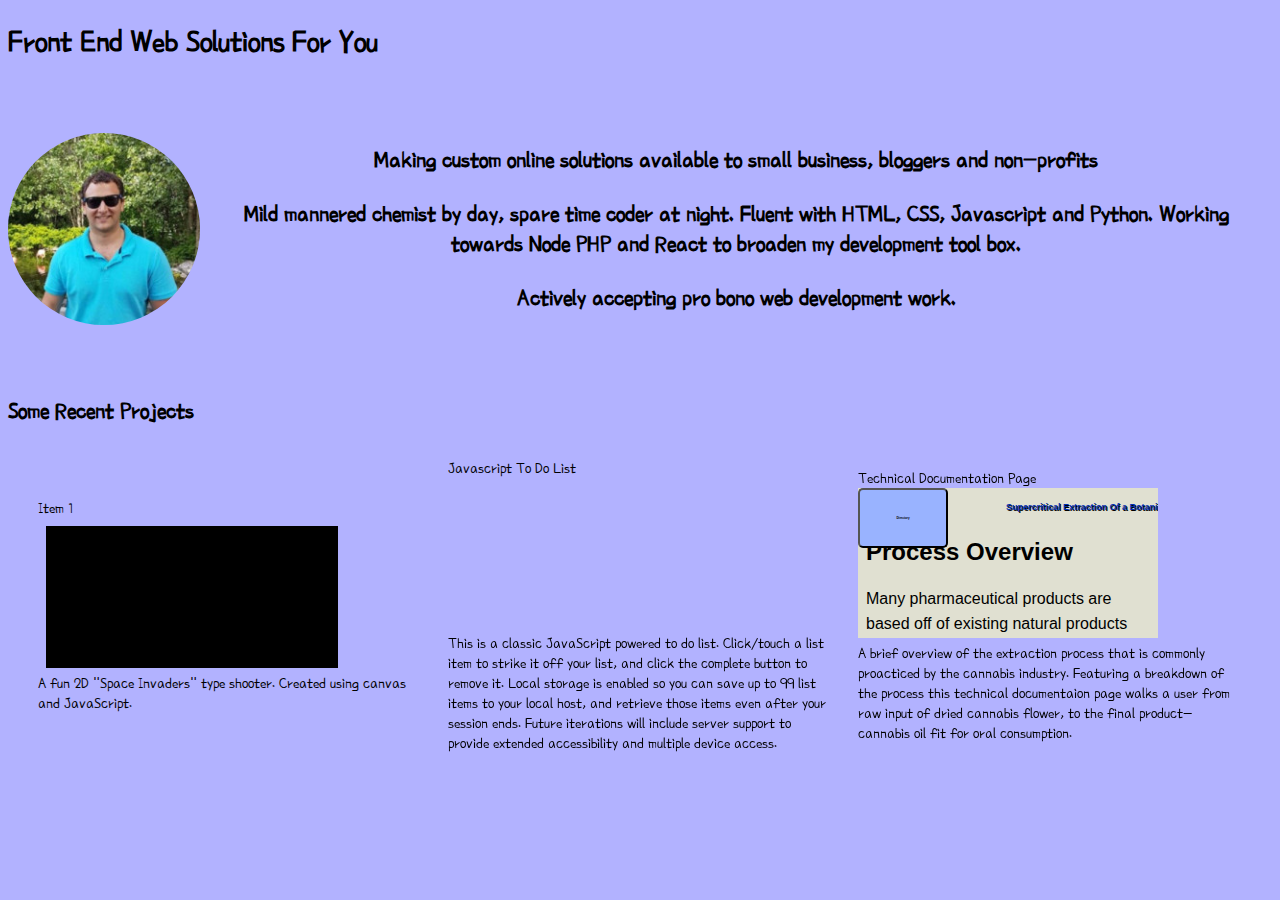
==== index.html @ b126ffb8 "Added Additional Links" ====
<!DOCTYPE html>
<html>
<head>
	<meta http-equiv="Content-Type" content="text/html; charset=UTF-8" />

<title>Marshall | Front End Web Solutions</title>

</head>



<link href="https://fonts.googleapis.com/css?family=Poor+Story" rel="stylesheet">

<link rel="stylesheet" type ="text/css" href = "marlindat_css.css">


<body>

<nav>

</nav>

<main>

	<h1>Front End Web Solutions For You</h1>

			

<section id="bio">

	
	<img id ="profile-pic" src="./profilePic.png" alt="profile picture of a handsome man with an easy smile wearing sunglasses standing infront of lush green vegetation and flamingos">

	<div id="bio-info">

		

		<p> Making custom online solutions available to small business, bloggers and non-profits
		</p>

		<p>
			Mild mannered chemist by day, spare time coder at night. Fluent with HTML, CSS, Javascript and Python. Working towards Node PHP and React to broaden my development tool box. 
		</p>	

		<blockquote>Actively accepting pro bono web development work. </blockquote>

    </div>

</section>

<h2>Some Recent Projects</h2>

<section id ="projects">


<div class="portfolio-item">

	<span class="portfolio-item-title">Item 1</span>

	<a href="https://marlindat.github.io/javaScriptArcadeShooter.html">

		<iframe src="javaScriptArcadeShooter.html">

	  		<p>Your browser does not support iframes.</p>

		</iframe>

	</a>

	<span class ="portfolio-item-description">
		A fun 2D "Space Invaders" type shooter. Created using canvas and JavaScript. 
	</span>

</div>

<div class="portfolio-item">

	<span class="portfolio-item-title">Javascript To Do List
	</span>

	<a href="https://marlindat.000webhostapp.com/">
		<iframe src="https://marlindat.000webhostapp.com/">
	  		<p>Your browser does not support iframes.</p>
		</iframe>
	</a>

	<span class ="portfolio-item-description">
		This is a classic JavaScript powered to do list. Click/touch a list item to strike it off your list, and click the complete button to remove it.  Local storage is enabled so you can save up to 99 list items to your local host, and retrieve those items even after your session ends. Future iterations will include server support to provide extended accessibility and multiple device access. 
	</span>

</div>

<div class="portfolio-item">

	<span class="portfolio-item-title">Technical Documentation Page
	</span>

	<a href="https://marlindat.github.io/buildATechnicalDocumentationPage.html">
		<iframe src="buildATechnicalDocumentationPage.html">
	  		<p>Your browser does not support iframes.</p>
		</iframe>
	</a>

	<span class ="portfolio-item-description">
		A brief overview of the extraction process that is commonly proacticed by the cannabis industry. Featuring a breakdown of the process this technical documentaion page walks a user from raw input of dried cannabis flower, to the final product- cannabis oil fit for oral consumption. 
	</span>

</div>



</section>



</main>


<footer>
</footer>




























	<script src="marlindat_JS.js"></script>

</body>
</html>
---- marlindat_css.css ----
*{
	box-sizing: border-box;
}	

body {
  font-size: 100%;
  font-family: 'Cabin Condensed', sans-serif;
 font-family: 'Poor Story', cursive;
}

#profile-pic{
	border-radius: 50%;
}


iframe{
	border: none;
	overflow: hidden;
}

.portfolio-item-title{
	display: block;
}

.portfolio-item-description{
	display: block;
}


#projects{
	display: flex;
	flex-direction: row;
	flex-wrap: wrap;
	justify-content: center;
	align-items: center;
}



/*************** DESKTOP *************/
@media only screen and (min-width: 700px) {
  html {
     background-image: linear-gradient(to right, rgba(0,0,255,0), rgba(0,0,255,0.4));
     background: rgba(0,0,255,0.3);
  }

#profile-pic{
	width: 15vw;
	height:15vw;
	
}

#bio{
	display: flex;
	justify-content: space-around;
	align-items: center;

}
#bio-info{
	min-width: 60vw;
	text-align: center;
	padding: 3vw;
	font-size: 1.5em;
	font-weight: bold;
}

.portfolio-item{
	width: 30vw;
	margin: 1vw;
}

}
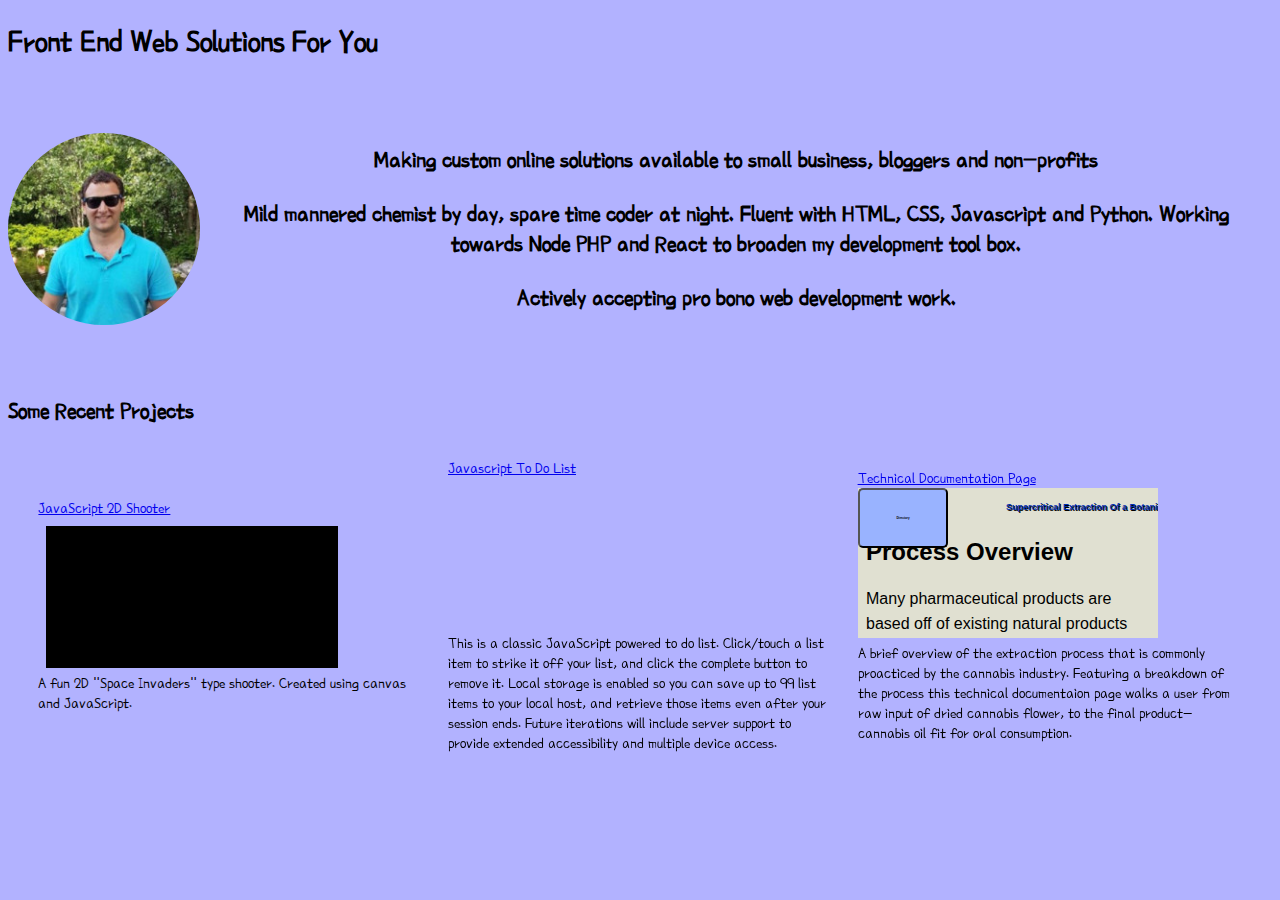
==== commit b1d8e573: "Update index.html" ====
--- a/index.html
+++ b/index.html
@@ -55,9 +55,13 @@
 
 <div class="portfolio-item">
 
-	<span class="portfolio-item-title">Item 1</span>
+	<a href="https://marlindat.github.io/javaScriptArcadeShooter.html">
 
-	<a href="https://marlindat.github.io/javaScriptArcadeShooter.html">
+	<span class="portfolio-item-title">JavaScript 2D Shooter</span>
+
+	</a>
+
+	
 
 		<iframe src="javaScriptArcadeShooter.html">
 
@@ -65,7 +69,7 @@
 
 		</iframe>
 
-	</a>
+	
 
 	<span class ="portfolio-item-description">
 		A fun 2D "Space Invaders" type shooter. Created using canvas and JavaScript. 
@@ -75,14 +79,16 @@
 
 <div class="portfolio-item">
 
-	<span class="portfolio-item-title">Javascript To Do List
-	</span>
+	<a href="https://marlindat.000webhostapp.com/">
 
-	<a href="https://marlindat.000webhostapp.com/">
+	<span class="portfolio-item-title">Javascript To Do List</span>
+
+	</a>
+
 		<iframe src="https://marlindat.000webhostapp.com/">
 	  		<p>Your browser does not support iframes.</p>
 		</iframe>
-	</a>
+	
 
 	<span class ="portfolio-item-description">
 		This is a classic JavaScript powered to do list. Click/touch a list item to strike it off your list, and click the complete button to remove it.  Local storage is enabled so you can save up to 99 list items to your local host, and retrieve those items even after your session ends. Future iterations will include server support to provide extended accessibility and multiple device access. 
@@ -92,14 +98,17 @@
 
 <div class="portfolio-item">
 
-	<span class="portfolio-item-title">Technical Documentation Page
-	</span>
+	<a href="https://marlindat.github.io/buildATechnicalDocumentationPage.html">
 
-	<a href="https://marlindat.github.io/buildATechnicalDocumentationPage.html">
+	<span class="portfolio-item-title">Technical Documentation Page	</span>
+
+	</a>
+
+	
 		<iframe src="buildATechnicalDocumentationPage.html">
 	  		<p>Your browser does not support iframes.</p>
 		</iframe>
-	</a>
+	
 
 	<span class ="portfolio-item-description">
 		A brief overview of the extraction process that is commonly proacticed by the cannabis industry. Featuring a breakdown of the process this technical documentaion page walks a user from raw input of dried cannabis flower, to the final product- cannabis oil fit for oral consumption. 
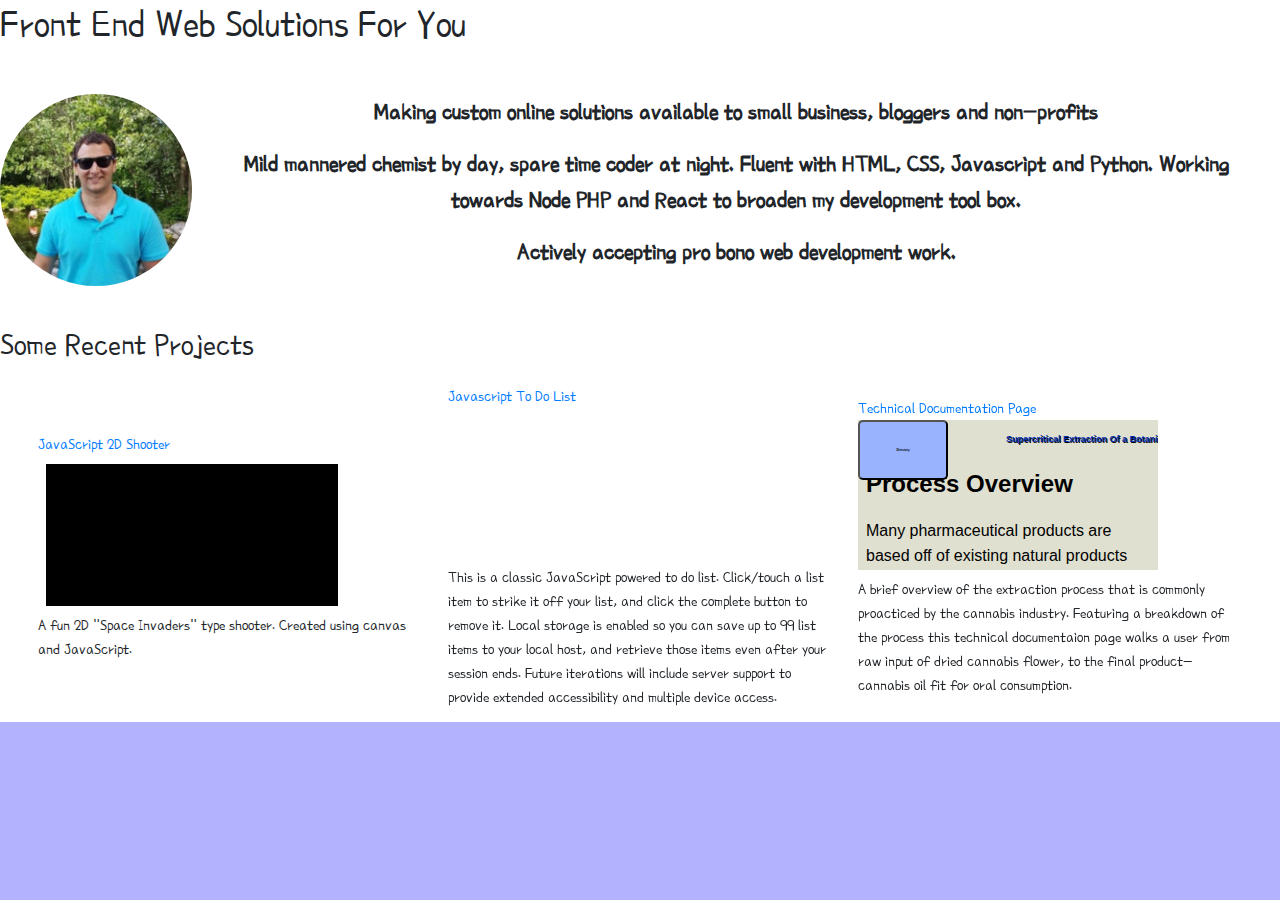
==== commit 8961381a: "new version using bootstrap" ====
--- a/index.html
+++ b/index.html
@@ -1,11 +1,25 @@
 <!DOCTYPE html>
-<html>
+<html lang="en">
 <head>
-	<meta http-equiv="Content-Type" content="text/html; charset=UTF-8" />
+
+
+<meta charset="UTF-8">
+<meta name="description" content="Free Web Design">
+<meta name="keywords" content="HTML, CSS, XML, JavaScript, Free Web Design">
+<meta name="viewport" content="width=device-width, initial-scale=1.0">
+<meta name="author" content="marlindat">
 
 <title>Marshall | Front End Web Solutions</title>
 
-</head>
+<!---------------------BOOTSTRAP CDN ---------------->
+<!-- Latest compiled and minified CSS -->
+<link rel="stylesheet" href="https://maxcdn.bootstrapcdn.com/bootstrap/4.3.1/css/bootstrap.min.css">
+<!-- jQuery library -->
+<script src="https://ajax.googleapis.com/ajax/libs/jquery/3.3.1/jquery.min.js"></script>
+<!-- Popper JS -->
+<script src="https://cdnjs.cloudflare.com/ajax/libs/popper.js/1.14.7/umd/popper.min.js"></script>
+<!-- Latest compiled JavaScript -->
+<script src="https://maxcdn.bootstrapcdn.com/bootstrap/4.3.1/js/bootstrap.min.js"></script>
 
 
 
@@ -14,11 +28,12 @@
 <link rel="stylesheet" type ="text/css" href = "marlindat_css.css">
 
 
+</head>
+
+
 <body>
 
-<nav>
 
-</nav>
 
 <main>
 
@@ -130,32 +145,8 @@
 
 
 
-
-
-
-
-
-
-
-
-
-
-
-
-
-
-
-
-
-
-
-
-
-
-
-
-
 	<script src="marlindat_JS.js"></script>
 
 </body>
+
 </html>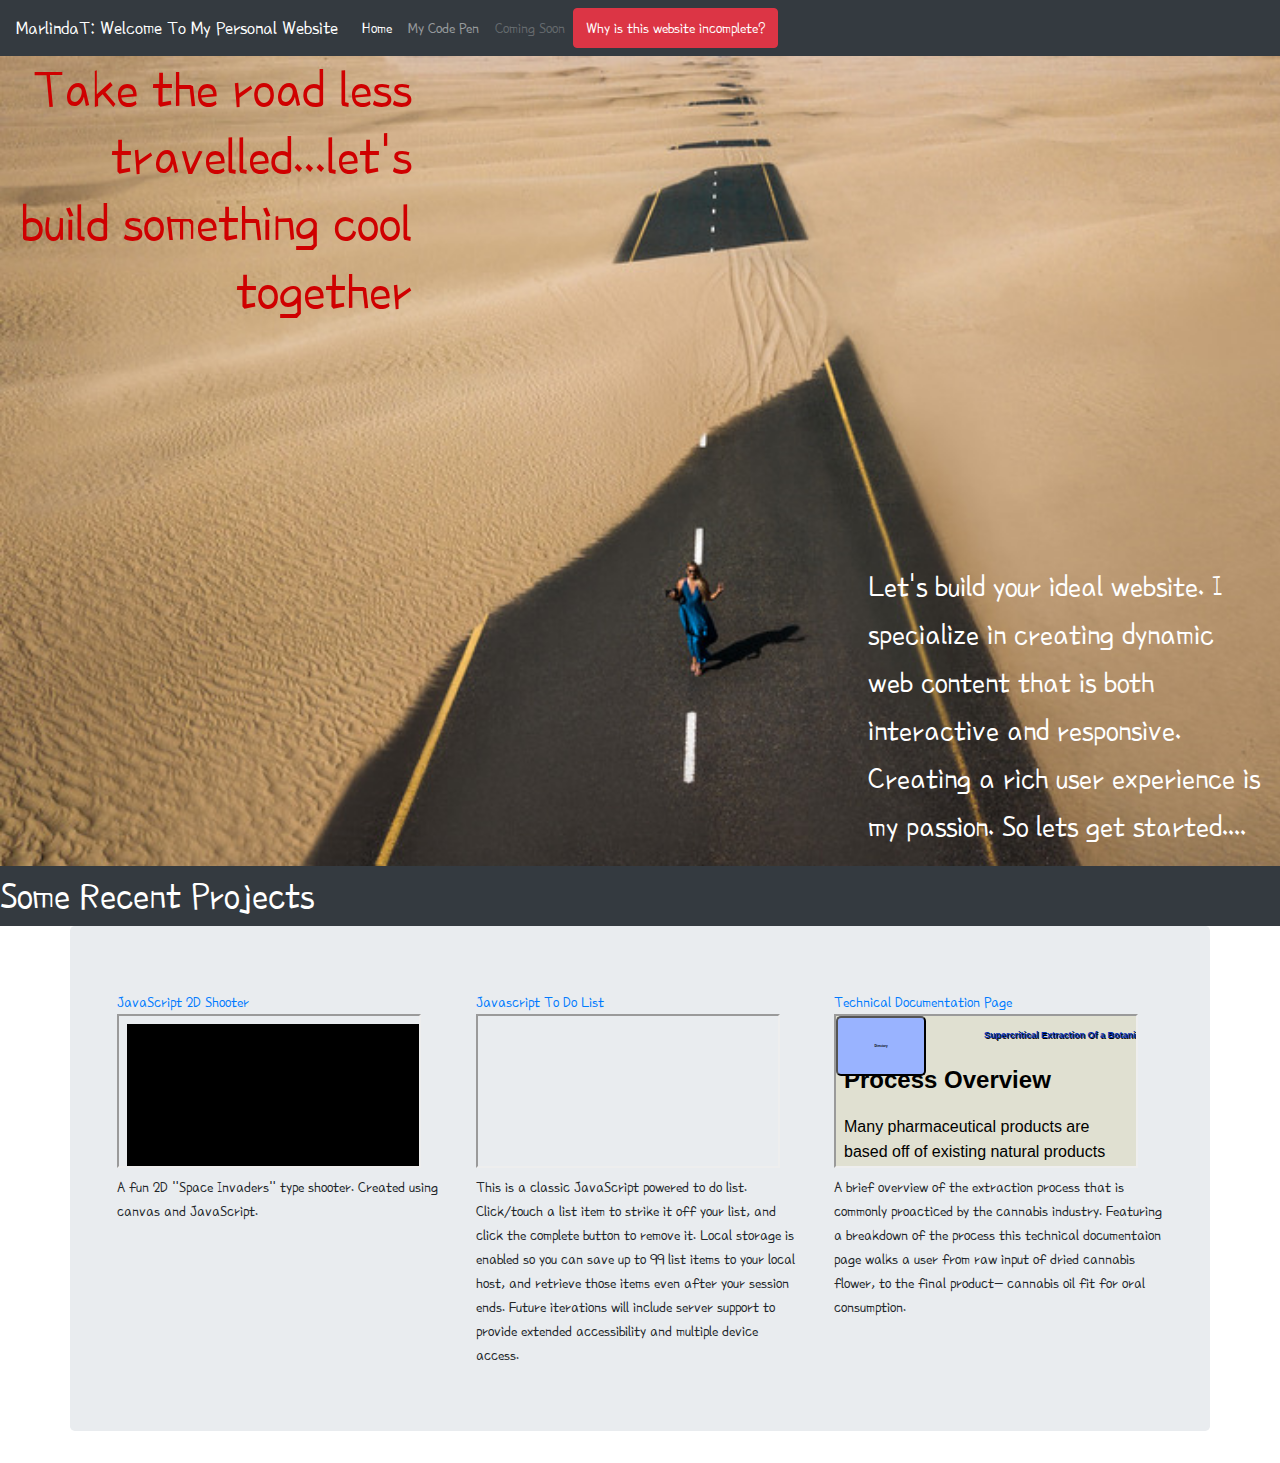
==== commit 09711bf6: "Going Live With Bootstrap Revisions" ====
--- a/index.html
+++ b/index.html
@@ -1,152 +1,176 @@
-<!DOCTYPE html>
-<html lang="en">
-<head>
-
-
-<meta charset="UTF-8">
-<meta name="description" content="Free Web Design">
-<meta name="keywords" content="HTML, CSS, XML, JavaScript, Free Web Design">
-<meta name="viewport" content="width=device-width, initial-scale=1.0">
-<meta name="author" content="marlindat">
-
-<title>Marshall | Front End Web Solutions</title>
-
-<!---------------------BOOTSTRAP CDN ---------------->
-<!-- Latest compiled and minified CSS -->
-<link rel="stylesheet" href="https://maxcdn.bootstrapcdn.com/bootstrap/4.3.1/css/bootstrap.min.css">
-<!-- jQuery library -->
-<script src="https://ajax.googleapis.com/ajax/libs/jquery/3.3.1/jquery.min.js"></script>
-<!-- Popper JS -->
-<script src="https://cdnjs.cloudflare.com/ajax/libs/popper.js/1.14.7/umd/popper.min.js"></script>
-<!-- Latest compiled JavaScript -->
-<script src="https://maxcdn.bootstrapcdn.com/bootstrap/4.3.1/js/bootstrap.min.js"></script>
-
-
-
-<link href="https://fonts.googleapis.com/css?family=Poor+Story" rel="stylesheet">
-
-<link rel="stylesheet" type ="text/css" href = "marlindat_css.css">
-
-
-</head>
-
-
-<body>
-
-
-
-<main>
-
-	<h1>Front End Web Solutions For You</h1>
-
-			
-
-<section id="bio">
-
-	
-	<img id ="profile-pic" src="./profilePic.png" alt="profile picture of a handsome man with an easy smile wearing sunglasses standing infront of lush green vegetation and flamingos">
-
-	<div id="bio-info">
-
-		
-
-		<p> Making custom online solutions available to small business, bloggers and non-profits
-		</p>
-
-		<p>
-			Mild mannered chemist by day, spare time coder at night. Fluent with HTML, CSS, Javascript and Python. Working towards Node PHP and React to broaden my development tool box. 
-		</p>	
-
-		<blockquote>Actively accepting pro bono web development work. </blockquote>
-
-    </div>
-
-</section>
-
-<h2>Some Recent Projects</h2>
-
-<section id ="projects">
-
-
-<div class="portfolio-item">
-
-	<a href="https://marlindat.github.io/javaScriptArcadeShooter.html">
-
-	<span class="portfolio-item-title">JavaScript 2D Shooter</span>
-
-	</a>
-
-	
-
-		<iframe src="javaScriptArcadeShooter.html">
-
-	  		<p>Your browser does not support iframes.</p>
-
-		</iframe>
-
-	
-
-	<span class ="portfolio-item-description">
-		A fun 2D "Space Invaders" type shooter. Created using canvas and JavaScript. 
-	</span>
-
-</div>
-
-<div class="portfolio-item">
-
-	<a href="https://marlindat.000webhostapp.com/">
-
-	<span class="portfolio-item-title">Javascript To Do List</span>
-
-	</a>
-
-		<iframe src="https://marlindat.000webhostapp.com/">
-	  		<p>Your browser does not support iframes.</p>
-		</iframe>
-	
-
-	<span class ="portfolio-item-description">
-		This is a classic JavaScript powered to do list. Click/touch a list item to strike it off your list, and click the complete button to remove it.  Local storage is enabled so you can save up to 99 list items to your local host, and retrieve those items even after your session ends. Future iterations will include server support to provide extended accessibility and multiple device access. 
-	</span>
-
-</div>
-
-<div class="portfolio-item">
-
-	<a href="https://marlindat.github.io/buildATechnicalDocumentationPage.html">
-
-	<span class="portfolio-item-title">Technical Documentation Page	</span>
-
-	</a>
-
-	
-		<iframe src="buildATechnicalDocumentationPage.html">
-	  		<p>Your browser does not support iframes.</p>
-		</iframe>
-	
-
-	<span class ="portfolio-item-description">
-		A brief overview of the extraction process that is commonly proacticed by the cannabis industry. Featuring a breakdown of the process this technical documentaion page walks a user from raw input of dried cannabis flower, to the final product- cannabis oil fit for oral consumption. 
-	</span>
-
-</div>
-
-
-
-</section>
-
-
-
-</main>
-
-
-<footer>
-</footer>
-
-
-
-	<script src="marlindat_JS.js"></script>
-
-</body>
-
+<!DOCTYPE html>
+<html lang="en">
+<head>
+
+
+<meta charset="UTF-8">
+<meta name="description" content="Free Web Design">
+<meta name="keywords" content="HTML, CSS, XML, JavaScript, Free Web Design">
+<meta name="viewport" content="width=device-width, initial-scale=1.0">
+<meta name="author" content="marlindat">
+
+<title>Marshall | Front End Web Solutions</title>
+
+
+  <link rel="stylesheet" href="https://maxcdn.bootstrapcdn.com/bootstrap/4.3.1/css/bootstrap.min.css">
+  <script src="https://ajax.googleapis.com/ajax/libs/jquery/3.3.1/jquery.min.js"></script>
+  <script src="https://cdnjs.cloudflare.com/ajax/libs/popper.js/1.14.7/umd/popper.min.js"></script>
+  <script src="https://maxcdn.bootstrapcdn.com/bootstrap/4.3.1/js/bootstrap.min.js"></script>
+
+
+<!------ GOOGLE FONT ----------------------->
+<link href="https://fonts.googleapis.com/css?family=Poor+Story" rel="stylesheet">
+
+<!-----------  EXTRABOOTSTRAP STYLING ----------->
+  <link rel="stylesheet" type ="text/css" href = "marlindat_withBootstrap.css">
+
+</head>
+
+<body>
+
+<nav class="navbar navbar-expand-lg navbar-dark bg-dark">
+  <a class="navbar-brand" href="https://marlindat.github.io/">MarlindaT: Welcome To My Personal Website</a>
+  <button class="navbar-toggler" type="button" data-toggle="collapse" data-target="#navbarNavAltMarkup" aria-controls="navbarNavAltMarkup" aria-expanded="false" aria-label="Toggle navigation">
+    <span class="navbar-toggler-icon"></span>
+  </button>
+  <div class="collapse navbar-collapse" id="navbarNavAltMarkup">
+    <div class="navbar-nav">
+      <a class="nav-item nav-link active" href="#">Home <span class="sr-only">(current)</span></a>
+      <a class="nav-item nav-link" href="https://codepen.io/marLindaT/">My Code Pen</a>
+      
+      <a class="nav-item nav-link disabled" href="#">Coming Soon</a>
+
+      <button type="button" class="btn btn-danger" data-toggle="modal" data-target="#exampleModal">
+  Why is this website incomplete?
+</button>
+
+    </div>
+  </div>
+</nav>
+
+<!------------------MODAL --------------->
+
+
+
+
+<div class="modal fade" id="exampleModal" tabindex="-1" role="dialog" aria-labelledby="exampleModalLabel" aria-hidden="true">
+  <div class="modal-dialog" role="document">
+    <div class="modal-content">
+      <div class="modal-header">
+        <h5 class="modal-title" id="exampleModalLabel">Please Excuse the Mess</h5>
+        <button type="button" class="close" data-dismiss="modal" aria-label="Close">
+          <span aria-hidden="true">&times;</span>
+        </button>
+      </div>
+      <div class="modal-body">
+        Why is this website incomplete: I am a full time chemist/laboratory manager and volunteer firefighter. Website devlopment is my hobby that I do early in the mornings when I am not working out, exhausted from a late night medical call or working on a data science project. I am in the midst of building this website, and would love to help you with some pro bono work to get your website off the ground- I promise I'll prioritze your project!
+      </div>
+      <div class="modal-footer">
+        <button type="button" class="btn btn-secondary" data-dismiss="modal">Close</button>
+      </div>
+    </div>
+  </div>
+</div>
+
+<!---------------END MODAL ---------------->
+
+<main class="container-fluid">
+
+
+
+	<div class="row full-height dessert-pic">
+
+		<h1 class="col-md-4 text-right top-margin">
+			Take the road less travelled...let's build something cool together
+
+		</h1>	
+
+		<p class="col-md-4 offset-md-4 align-self-end" id="intro-p">
+			Let's build your ideal website. I specialize in creating dynamic web content that is both interactive and responsive. Creating a rich user experience is my passion. So lets get started....
+
+		</p>
+
+
+
+
+	</div>
+
+
+</main>
+
+	
+<div class="bg-dark section-title">
+		Some Recent Projects
+</div>
+
+<main class="container">
+
+<section id ="projects" class="row jumbotron">
+
+
+<div class="portfolio-item col-md-4">
+
+	<a href="https://marlindat.github.io/javaScriptArcadeShooter.html">
+		<span class="portfolio-item-title">JavaScript 2D Shooter</span>
+	</a>
+
+		<iframe src="javaScriptArcadeShooter.html" scrolling="no">
+	  		<p>Your browser does not support iframes.</p>
+		</iframe>
+
+	
+
+	<div class ="portfolio-item-description">
+		A fun 2D "Space Invaders" type shooter. Created using canvas and JavaScript. 
+	</div>
+
+</div>
+
+<div class="portfolio-item col-md-4">
+
+	<a href="https://marlindat.000webhostapp.com/">
+
+	<span class="portfolio-item-title">Javascript To Do List</span>
+
+	</a>
+
+		<iframe src="https://marlindat.000webhostapp.com/" scrolling="no">
+	  		<p>Your browser does not support iframes.</p>
+		</iframe>
+	
+
+	<div class ="portfolio-item-description">
+		This is a classic JavaScript powered to do list. Click/touch a list item to strike it off your list, and click the complete button to remove it.  Local storage is enabled so you can save up to 99 list items to your local host, and retrieve those items even after your session ends. Future iterations will include server support to provide extended accessibility and multiple device access. 
+	</div>
+
+</div>
+
+<div class="portfolio-item col-md-4">
+
+	<a href="https://marlindat.github.io/buildATechnicalDocumentationPage.html">
+
+	<span class="portfolio-item-title">Technical Documentation Page	</span>
+
+	</a>
+
+	
+		<iframe src="buildATechnicalDocumentationPage.html" scrolling="no">
+	  		<p>Your browser does not support iframes.</p>
+		</iframe>
+	
+
+	<div class ="portfolio-item-description">
+		A brief overview of the extraction process that is commonly proacticed by the cannabis industry. Featuring a breakdown of the process this technical documentaion page walks a user from raw input of dried cannabis flower, to the final product- cannabis oil fit for oral consumption. 
+	</div>
+
+</div>
+
+
+
+</section>
+
+
+</main>
+
+</body>
 </html>--- a/marlindat_withBootstrap.css
+++ b/marlindat_withBootstrap.css
@@ -0,0 +1,34 @@
+body{
+	font-family: 'Poor Story', cursive;
+}
+nav{
+	background-color: #000000;
+}
+
+.full-height{
+	height: 90vh;
+}
+
+.dessert-pic{
+	background-image: url("dessertRoad.png");
+	background-color: #ffffff; /*fall back color*/
+	background-repeat: no-repeat;
+	background-size: cover;
+
+}
+
+h1.top-margin{
+	/*margin-top: 5%;*/
+	color: #cf0000;
+	font-size: 3.5em;
+}
+#intro-p{
+	color: #ffffff;
+	font-size: 2em;
+
+}
+
+.section-title{
+	color: #ffffff;
+	font-size: 2.5em;
+}
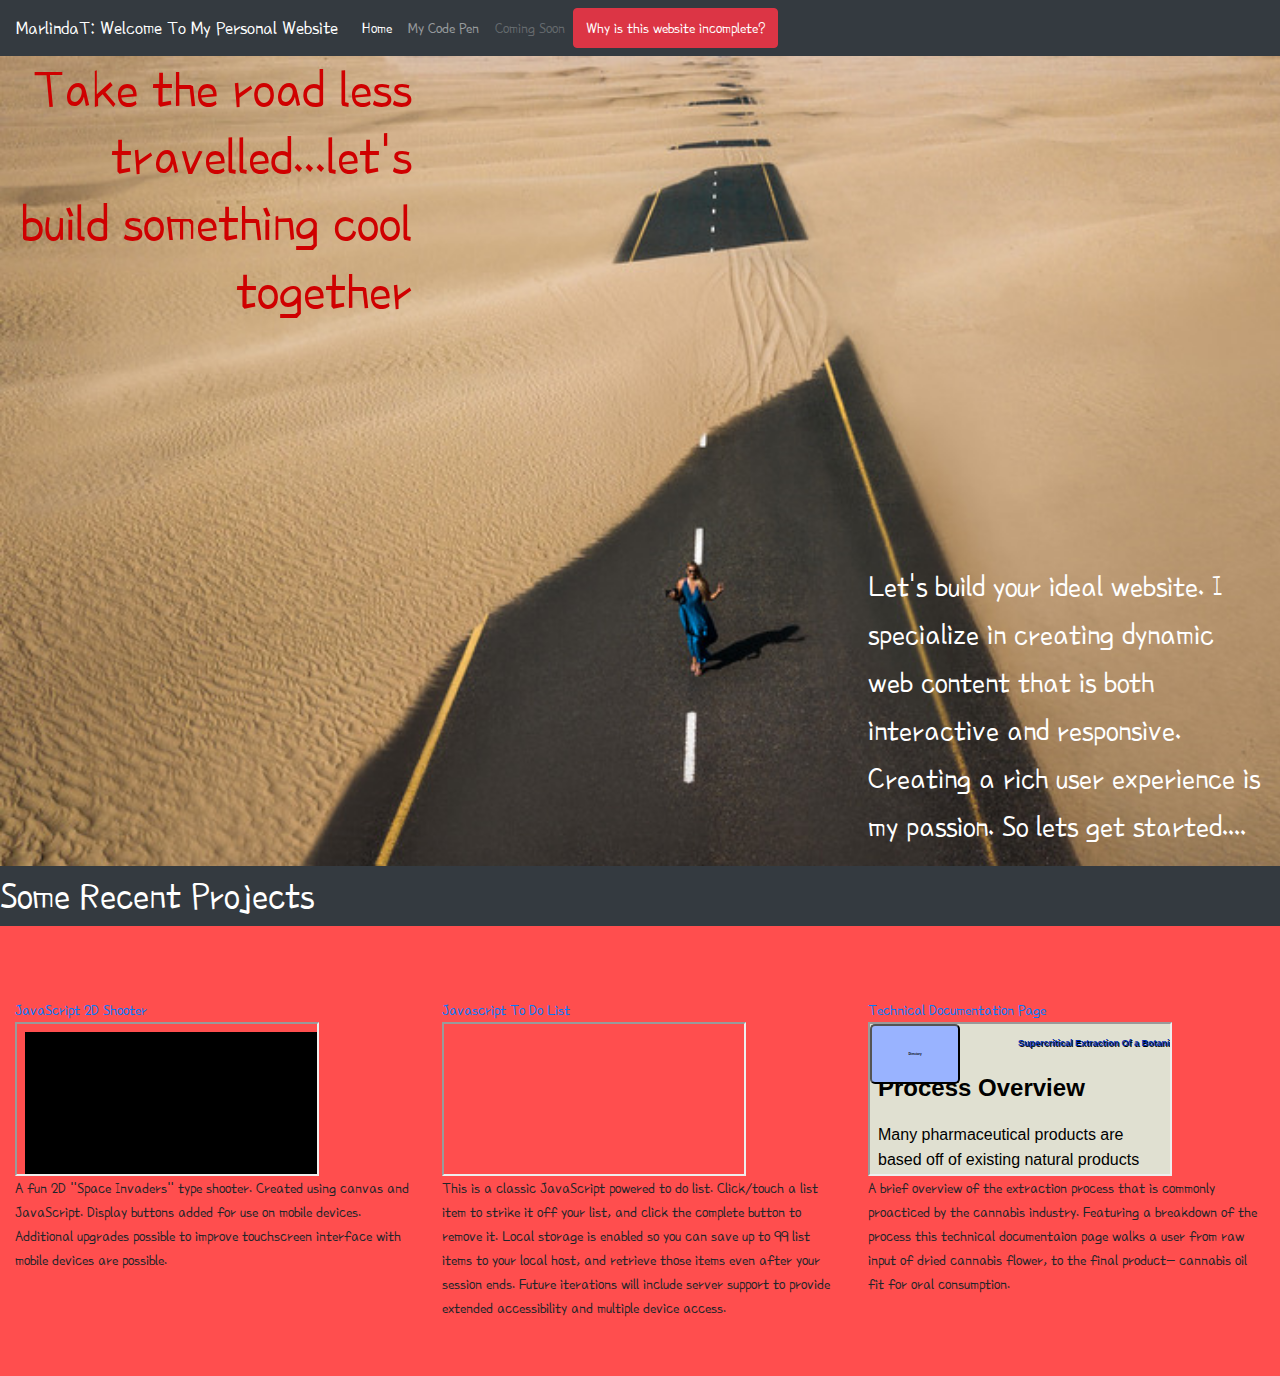
==== commit 56b0df01: "Additional work" ====
--- a/index.html
+++ b/index.html
@@ -48,6 +48,104 @@
   </div>
 </nav>
 
+
+<main class="container-fluid">
+
+
+
+	<div class="row full-height dessert-pic">
+
+		<h1 class="col-md-4 text-right top-margin">
+			Take the road less travelled...let's build something cool together
+
+		</h1>	
+
+		<p class="col-md-4 offset-md-4 align-self-end" id="intro-p">
+			Let's build your ideal website. I specialize in creating dynamic web content that is both interactive and responsive. Creating a rich user experience is my passion. So lets get started....
+
+		</p>
+
+
+
+
+	</div>
+
+
+</main>
+
+	
+<div class="bg-dark section-title" id='recent-projects-title'>Some Recent Projects </div>
+
+
+<main class="container-fluid">
+
+	<section id ="projects" class="row ">
+
+
+	<div class="portfolio-item col-md-4">
+
+		<a href="https://marlindat.github.io/javaScriptArcadeShooter.html">
+			<span class="portfolio-item-title">JavaScript 2D Shooter</span>
+		</a>
+
+			<iframe src="javaScriptArcadeShooter.html" scrolling="no">
+		  		<p>Your browser does not support iframes.</p>
+			</iframe>
+
+		
+
+		<div class ="portfolio-item-description">
+			A fun 2D "Space Invaders" type shooter. Created using canvas and JavaScript. Display buttons added for use on mobile devices. Additional upgrades possible to improve touchscreen interface with mobile devices are possible. 
+		</div>
+
+	</div>
+
+	<div class="portfolio-item col-md-4">
+
+		<a href="https://marlindat.000webhostapp.com/">
+
+		<span class="portfolio-item-title">Javascript To Do List</span>
+
+		</a>
+
+			<iframe src="https://marlindat.000webhostapp.com/" scrolling="no">
+		  		<p>Your browser does not support iframes.</p>
+			</iframe>
+		
+
+		<div class ="portfolio-item-description">
+			This is a classic JavaScript powered to do list. Click/touch a list item to strike it off your list, and click the complete button to remove it.  Local storage is enabled so you can save up to 99 list items to your local host, and retrieve those items even after your session ends. Future iterations will include server support to provide extended accessibility and multiple device access. 
+		</div>
+
+	</div>
+
+	<div class="portfolio-item col-md-4">
+
+		<a href="https://marlindat.github.io/buildATechnicalDocumentationPage.html">
+
+		<span class="portfolio-item-title">Technical Documentation Page	</span>
+
+		</a>
+
+		
+			<iframe src="buildATechnicalDocumentationPage.html" scrolling="no">
+		  		<p>Your browser does not support iframes.</p>
+			</iframe>
+		
+
+		<div class ="portfolio-item-description">
+			A brief overview of the extraction process that is commonly proacticed by the cannabis industry. Featuring a breakdown of the process this technical documentaion page walks a user from raw input of dried cannabis flower, to the final product- cannabis oil fit for oral consumption. 
+		</div>
+
+	</div>
+
+	</section>
+
+	
+
+
+</main>
+
 <!------------------MODAL --------------->
 
 
@@ -74,103 +172,6 @@
 
 <!---------------END MODAL ---------------->
 
-<main class="container-fluid">
-
-
-
-	<div class="row full-height dessert-pic">
-
-		<h1 class="col-md-4 text-right top-margin">
-			Take the road less travelled...let's build something cool together
-
-		</h1>	
-
-		<p class="col-md-4 offset-md-4 align-self-end" id="intro-p">
-			Let's build your ideal website. I specialize in creating dynamic web content that is both interactive and responsive. Creating a rich user experience is my passion. So lets get started....
-
-		</p>
-
-
-
-
-	</div>
-
-
-</main>
-
-	
-<div class="bg-dark section-title">
-		Some Recent Projects
-</div>
-
-<main class="container">
-
-<section id ="projects" class="row jumbotron">
-
-
-<div class="portfolio-item col-md-4">
-
-	<a href="https://marlindat.github.io/javaScriptArcadeShooter.html">
-		<span class="portfolio-item-title">JavaScript 2D Shooter</span>
-	</a>
-
-		<iframe src="javaScriptArcadeShooter.html" scrolling="no">
-	  		<p>Your browser does not support iframes.</p>
-		</iframe>
-
-	
-
-	<div class ="portfolio-item-description">
-		A fun 2D "Space Invaders" type shooter. Created using canvas and JavaScript. 
-	</div>
-
-</div>
-
-<div class="portfolio-item col-md-4">
-
-	<a href="https://marlindat.000webhostapp.com/">
-
-	<span class="portfolio-item-title">Javascript To Do List</span>
-
-	</a>
-
-		<iframe src="https://marlindat.000webhostapp.com/" scrolling="no">
-	  		<p>Your browser does not support iframes.</p>
-		</iframe>
-	
-
-	<div class ="portfolio-item-description">
-		This is a classic JavaScript powered to do list. Click/touch a list item to strike it off your list, and click the complete button to remove it.  Local storage is enabled so you can save up to 99 list items to your local host, and retrieve those items even after your session ends. Future iterations will include server support to provide extended accessibility and multiple device access. 
-	</div>
-
-</div>
-
-<div class="portfolio-item col-md-4">
-
-	<a href="https://marlindat.github.io/buildATechnicalDocumentationPage.html">
-
-	<span class="portfolio-item-title">Technical Documentation Page	</span>
-
-	</a>
-
-	
-		<iframe src="buildATechnicalDocumentationPage.html" scrolling="no">
-	  		<p>Your browser does not support iframes.</p>
-		</iframe>
-	
-
-	<div class ="portfolio-item-description">
-		A brief overview of the extraction process that is commonly proacticed by the cannabis industry. Featuring a breakdown of the process this technical documentaion page walks a user from raw input of dried cannabis flower, to the final product- cannabis oil fit for oral consumption. 
-	</div>
-
-</div>
-
-
-
-</section>
-
-
-</main>
 
 </body>
 </html>--- a/marlindat_withBootstrap.css
+++ b/marlindat_withBootstrap.css
@@ -1,3 +1,15 @@
+:root{
+	--main-color: #cf0000;
+
+	--shade0 : #CF0000;    
+	--shade1 : #FF4E4E ;
+	--shade2 : #F91A1A;
+	--shade3 : #A90000 ;
+	--shade4 : #7F0000;
+
+
+}
+
 body{
 	font-family: 'Poor Story', cursive;
 }
@@ -19,7 +31,7 @@
 
 h1.top-margin{
 	/*margin-top: 5%;*/
-	color: #cf0000;
+	color: var(--shade0);
 	font-size: 3.5em;
 }
 #intro-p{
@@ -32,3 +44,17 @@
 	color: #ffffff;
 	font-size: 2.5em;
 }
+iframe{
+	display:block;
+}
+
+#recent-projects-title{
+	
+
+}
+#projects{
+	padding-top: 8vh;
+	min-height: 50vh;
+	background-color: var(--shade1);
+
+}
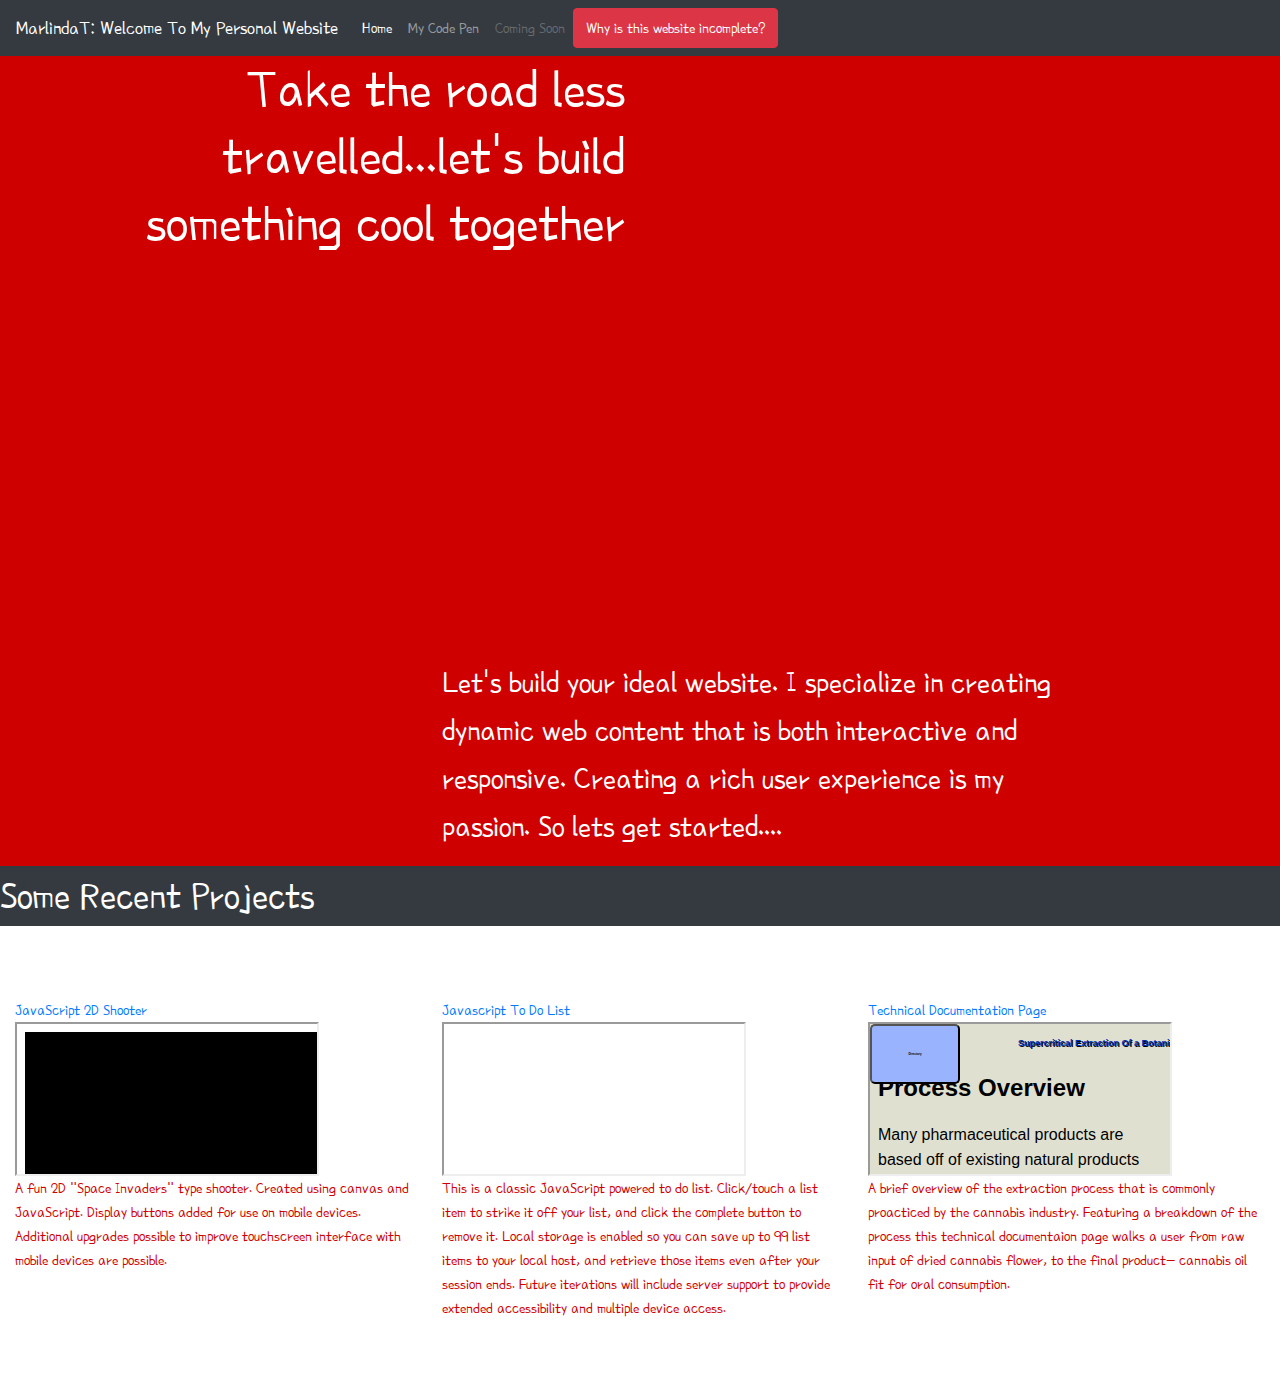
==== commit 6793d469: "Removed main pic" ====
--- a/index.html
+++ b/index.html
@@ -22,7 +22,7 @@
 <link href="https://fonts.googleapis.com/css?family=Poor+Story" rel="stylesheet">
 
 <!-----------  EXTRABOOTSTRAP STYLING ----------->
-  <link rel="stylesheet" type ="text/css" href = "marlindat_withBootstrap.css">
+  <link rel="stylesheet" type ="text/css" href = "index.css">
 
 </head>
 
@@ -40,7 +40,7 @@
       
       <a class="nav-item nav-link disabled" href="#">Coming Soon</a>
 
-      <button type="button" class="btn btn-danger" data-toggle="modal" data-target="#exampleModal">
+      <button type="button" class="btn btn-danger" idata-toggle="modal" data-target="#exampleModal">
   Why is this website incomplete?
 </button>
 
@@ -53,14 +53,14 @@
 
 
 
-	<div class="row full-height dessert-pic">
+	<div class="row full-height splash-pic">
 
-		<h1 class="col-md-4 text-right top-margin">
+		<h1 class="col-md-6 text-right top-margin">
 			Take the road less travelled...let's build something cool together
 
 		</h1>	
 
-		<p class="col-md-4 offset-md-4 align-self-end" id="intro-p">
+		<p class="col-md-6 offset-md-4 align-self-end" id="intro-p">
 			Let's build your ideal website. I specialize in creating dynamic web content that is both interactive and responsive. Creating a rich user experience is my passion. So lets get started....
 
 		</p>
--- a/index.css
+++ b/index.css
@@ -0,0 +1,67 @@
+:root{
+	--main-color: #cf0000;
+
+	--shade0 : #CF0000;    
+	--shade1 : #FF4E4E ;
+	--shade2 : #F91A1A;
+	--shade3 : #A90000 ;
+	--shade4 : #7F0000;
+
+
+}
+
+body{
+	font-family: 'Poor Story', cursive;
+}
+nav{
+	background-color: #000000;
+}
+
+.full-height{
+	min-height: 90vh;
+
+}
+
+.splash-pic{
+/*	background-image: url("dessertRoad.png");  
+	background-repeat: no-repeat;
+	background-size: cover;
+*/
+	background-color: var(--shade0); /*fall back color*/
+	
+
+}
+
+h1.top-margin{
+	/*margin-top: 5%;*/
+	color: #ffffff;
+	font-size: 3.5em;
+}
+#intro-p{
+	color: #ffffff;
+	font-size: 2em;
+
+}
+
+.section-title{
+	color: #ffffff;
+	font-size: 2.5em;
+}
+iframe{
+	display:block;
+}
+
+#recent-projects-title{
+	
+
+}
+#projects{
+	padding-top: 8vh;
+	min-height: 50vh;
+	background-color: #ffffff;
+
+}
+
+.portfolio-item-description{
+	color:var(--shade0);
+}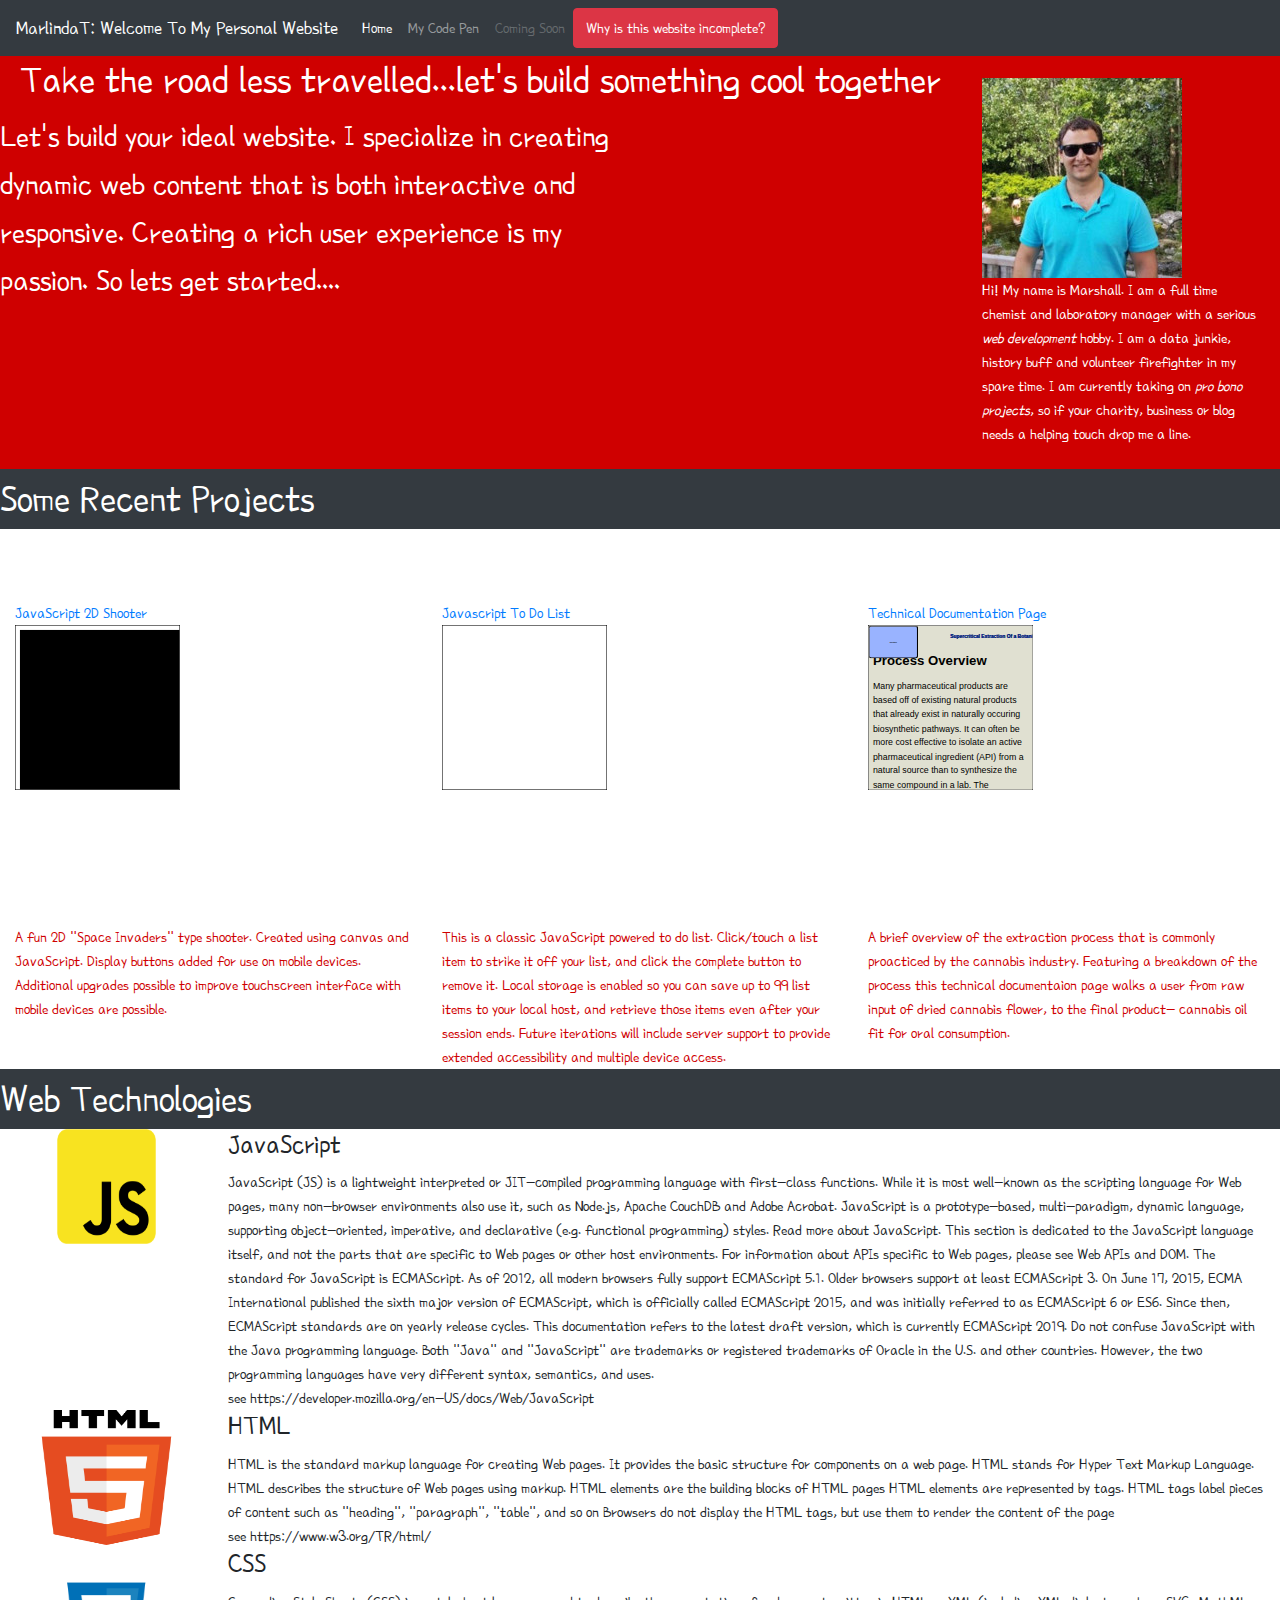
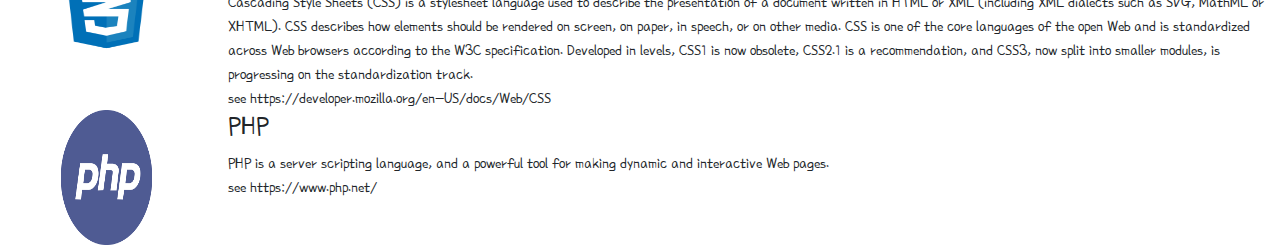
==== commit 168fbcbb: "Updated" ====
--- a/index.html
+++ b/index.html
@@ -49,26 +49,36 @@
 </nav>
 
 
-<main class="container-fluid">
-
-
-
-	<div class="row full-height splash-pic">
-
-		<h1 class="col-md-6 text-right top-margin">
+<main class="grid-container full-height splash-pic ">
+
+
+
+		<h1 class="main-top-left text-center top-margin">
 			Take the road less travelled...let's build something cool together
 
 		</h1>	
 
-		<p class="col-md-6 offset-md-4 align-self-end" id="intro-p">
+		<p class="main-bottom-left align-self-end" id="intro-p">
 			Let's build your ideal website. I specialize in creating dynamic web content that is both interactive and responsive. Creating a rich user experience is my passion. So lets get started....
 
 		</p>
 
-
-
-
-	</div>
+		<div class="main-right-sidebar">
+			
+			<img id="profilePic" src="profilePic.png" alt="Picture of a ruggedly handsome young man in a teal shirt stadning in front of lush green vegetation with flamingos feeding in the background">
+
+
+			<span class="intro-span">Hi! My name is Marshall. I am a full time chemist and laboratory manager with a serious <em>web development</em> hobby. I am a data junkie, history buff and volunteer firefighter in my spare time. 
+			</span>
+			<span class="intro-span">
+			I am currently taking on <em>pro bono projects</em>, so if your charity, business or blog needs a helping touch drop me a line. 
+			</span>
+		</div>
+
+
+
+
+	
 
 
 </main>
@@ -142,6 +152,98 @@
 	</section>
 
 	
+
+
+</main>
+
+<div class="bg-dark section-title" id='recent-projects-title'>Web Technologies </div>
+
+<main class = "container-fluid">
+
+
+	<div class=" row web-technology-item">
+
+		<img class =" col-sm-2 web-technology-image" src="javascriptImg.png" width="165px" height ='115px'>
+
+		<span class="col-sm-10 web-technology-description">
+
+			<h3 class="web-technology-title"> JavaScript</h3>
+
+		JavaScript (JS) is a lightweight interpreted or JIT-compiled programming language with first-class functions. While it is most well-known as the scripting language for Web pages, many non-browser environments also use it, such as Node.js, Apache CouchDB and Adobe Acrobat. JavaScript is a prototype-based, multi-paradigm, dynamic language, supporting object-oriented, imperative, and declarative (e.g. functional programming) styles. Read more about JavaScript.
+
+This section is dedicated to the JavaScript language itself, and not the parts that are specific to Web pages or other host environments. For information about APIs specific to Web pages, please see Web APIs and DOM.
+
+The standard for JavaScript is ECMAScript. As of 2012, all modern browsers fully support ECMAScript 5.1. Older browsers support at least ECMAScript 3. On June 17, 2015, ECMA International published the sixth major version of ECMAScript, which is officially called ECMAScript 2015, and was initially referred to as ECMAScript 6 or ES6. Since then, ECMAScript standards are on yearly release cycles. This documentation refers to the latest draft version, which is currently ECMAScript 2019.
+
+Do not confuse JavaScript with the Java programming language. Both "Java" and "JavaScript" are trademarks or registered trademarks of Oracle in the U.S. and other countries. However, the two programming languages have very different syntax, semantics, and uses.
+<br>
+see https://developer.mozilla.org/en-US/docs/Web/JavaScript
+
+</span>
+
+	</div>	
+
+
+	<div class=" row web-technology-item">
+
+		<img class ="col-sm-2 web-technology-image" src="htmlImg.png" width="165px" height='135px'>
+
+		<span class="col-sm-10 web-technology-description">
+
+			<h3 class="web-technology-title"> HTML</h3>
+
+		HTML is the standard markup language for creating Web pages. It provides the basic structure for components on a web page. HTML stands for Hyper Text Markup Language. HTML describes the structure of Web pages using markup. HTML elements are the building blocks of HTML pages
+HTML elements are represented by tags. HTML tags label pieces of content such as "heading", "paragraph", "table", and so on Browsers do not display the HTML tags, but use them to render the content of the page
+<br>
+see https://www.w3.org/TR/html/
+
+</span>
+
+	</div>	
+
+
+	<div class=" row web-technology-item">
+
+		<img class ="col-sm-2 web-technology-image" src="cssImg.png" width="165px" height='135px'>
+
+		<span class="col-sm-10 web-technology-description">
+
+			<h3 class="web-technology-title"> CSS</h3>
+
+			Cascading Style Sheets (CSS) is a stylesheet language used to describe the presentation of a document written in HTML or XML (including XML dialects such as SVG, MathML or XHTML). CSS describes how elements should be rendered on screen, on paper, in speech, or on other media.
+
+CSS is one of the core languages of the open Web and is standardized across Web browsers according to the W3C specification. Developed in levels, CSS1 is now obsolete, CSS2.1 is a recommendation, and CSS3, now split into smaller modules, is progressing on the standardization track.
+
+<br>
+see https://developer.mozilla.org/en-US/docs/Web/CSS
+
+</span>
+
+	</div>
+
+
+	<div class=" row web-technology-item">
+
+		<img class ="col-sm-2 web-technology-image" src="php.png" width="165px" height='135px'>
+
+		<span class="col-sm-10 web-technology-description">
+
+			<h3 class="web-technology-title"> PHP</h3>
+
+		PHP is a server scripting language, and a powerful tool for making dynamic and interactive Web pages.
+
+			
+
+<br>
+see https://www.php.net/
+
+</span>
+
+	</div>
+
+	
+
+
 
 
 </main>
--- a/index.css
+++ b/index.css
@@ -10,6 +10,11 @@
 
 }
 
+@keyframes colorChange {
+  from {color: #ffffff;}
+  to {color: yellow;}
+}
+
 body{
 	font-family: 'Poor Story', cursive;
 }
@@ -18,9 +23,81 @@
 }
 
 .full-height{
-	min-height: 90vh;
+	min-height: 40vh;
 
 }
+
+.grid-container{
+	display:grid;
+	grid-template-rows:repeat(2, auto);
+	grid-template-columns:repeat(4, 1fr);
+	margin: 0;
+
+}
+
+/* main intor area non-mobile display */
+@media only screen and (min-width: 768px) {
+ 
+ 	.main-top-left{
+	grid-row:1/2;
+	grid-column: 1/4;
+}
+
+.main-bottom-left{
+	grid-row:2/3;
+	grid-column: 1/3;
+}
+.main-right-sidebar{
+	grid-row: 1/5;
+	grid-column: 4/5;
+
+	padding: 7%;
+
+}
+
+}
+/* adjust main intro area for mobile display*/
+@media only screen and (max-width: 767px) {
+ 
+ 	.main-top-left{
+	grid-row:4/5;
+	grid-column: 1/5;
+}
+
+.main-bottom-left{
+	grid-row:1/2;
+	grid-column: 1/5;
+}
+.main-right-sidebar{
+	grid-row: 3/4;
+	grid-column: 1/5;
+
+	padding: 7%;
+
+}
+
+}
+
+#profilePic{
+	display: block;
+}
+
+.main-right-sidebar{
+	
+	padding: 7%;
+
+}
+
+em{
+	animation-name: colorChange;
+ 	animation-duration: 2s;
+ 	animation-iteration-count: infinite;
+}
+
+.intro-span{
+	color: #ffffff;
+}
+
 
 .splash-pic{
 /*	background-image: url("dessertRoad.png");  
@@ -35,7 +112,7 @@
 h1.top-margin{
 	/*margin-top: 5%;*/
 	color: #ffffff;
-	font-size: 3.5em;
+	font-size: 3.em;
 }
 #intro-p{
 	color: #ffffff;
@@ -64,4 +141,16 @@
 
 .portfolio-item-description{
 	color:var(--shade0);
-}+}
+
+iframe { width: 300px; height: 300px; border: 1px solid black; }
+   
+iframe {
+        -ms-zoom: 0.55;
+        -moz-transform: scale(0.55);
+        -moz-transform-origin: 0 0;
+        -o-transform: scale(0.55);
+        -o-transform-origin: 0 0;
+        -webkit-transform: scale(0.55);
+        -webkit-transform-origin: 0 0;
+    }